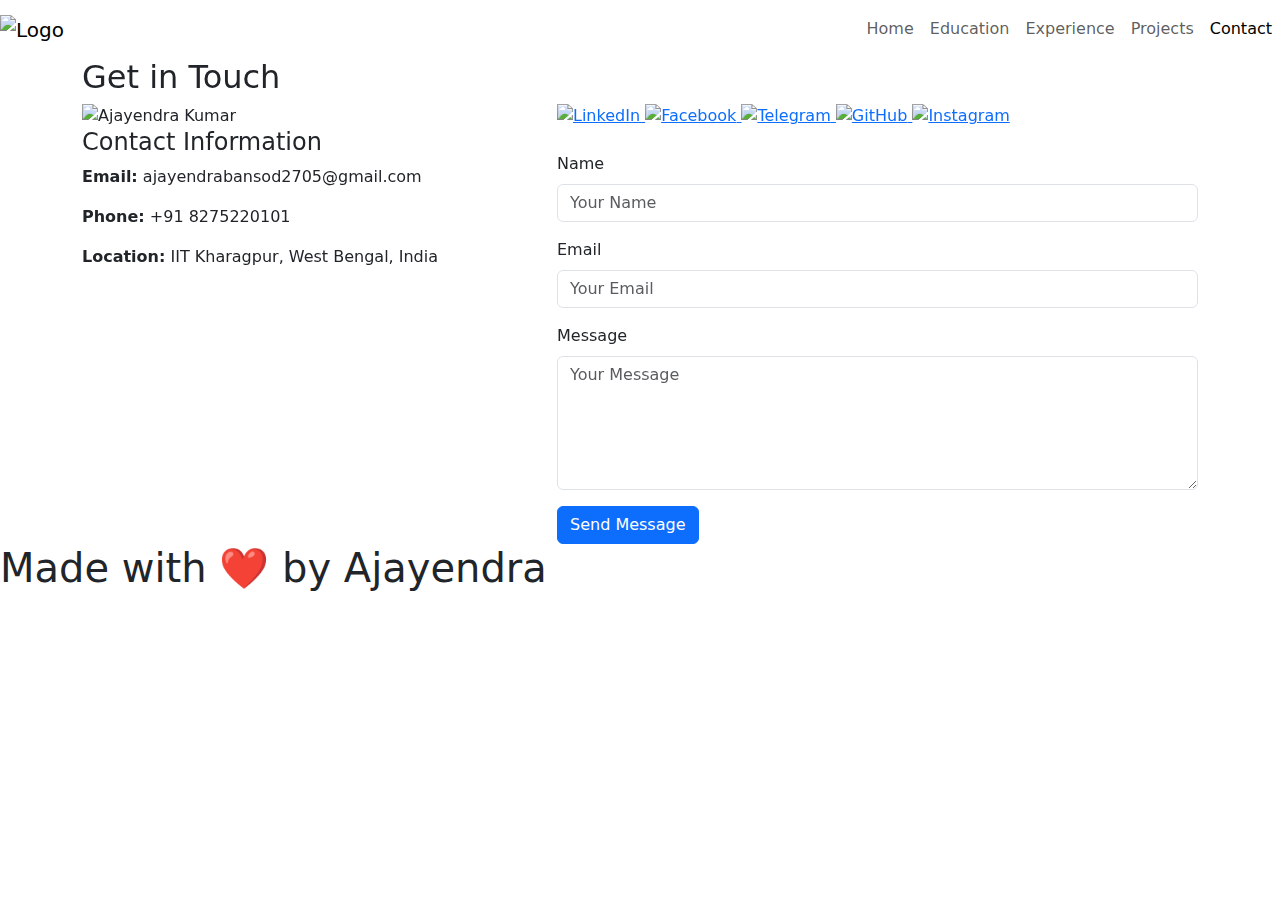
==== Contact/index.html @ 8413a228 "Create index.html" ====
<!DOCTYPE html>
<html lang="en">

<head>
    <meta charset="UTF-8">
    <meta name="viewport" content="width=device-width, initial-scale=1.0">
    <title>Contact - Ajayendra</title>
    <link rel="stylesheet" href="style.css">
    <link href="https://fonts.googleapis.com/css2?family=Dancing+Script:wght@400;700&display=swap" rel="stylesheet">
    <link href="https://cdn.jsdelivr.net/npm/bootstrap@5.3.0/dist/css/bootstrap.min.css" rel="stylesheet">
    <link href="https://unpkg.com/aos@next/dist/aos.css" rel="stylesheet">
</head>

<body>
    <nav class="navbar navbar-expand-lg">
        <a class="navbar-brand" href="http://127.0.0.1:5502/Home_Page/index.html">
            <img src="coollogo_com-175853174.gif" id="name_logo" alt="Logo">
        </a>
        <button class="navbar-toggler" type="button" data-bs-toggle="collapse" data-bs-target="#navbarContent"
            aria-controls="navbarContent" aria-expanded="false" aria-label="Toggle navigation">
            <span class="navbar-toggler-icon"></span>
        </button>
        <div class="collapse navbar-collapse" id="navbarContent">
            <div class="navbar-nav ms-auto" id="navItems">
                <a class="nav-item nav-link" href="http://127.0.0.1:5502/Home_Page/index.html">
                    <div class="extra_box">Home</div>
                </a>
                <a class="nav-item nav-link" href="http://127.0.0.1:5500/Home_page/index.html">
                    <div class="extra_box">Education</div>
                </a>
                <a class="nav-item nav-link" href="http://127.0.0.1:5500/Home_page/index.html">
                    <div class="extra_box">Experience</div>
                </a>
                <a class="nav-item nav-link" href="http://127.0.0.1:5500/Home_page/index.html">
                    <div class="extra_box">Projects</div>
                </a>
                <a class="nav-item nav-link active" href="#">
                    <div class="extra_box">Contact</div>
                </a>
            </div>
        </div>
    </nav>

    <section class="contact-section">
        <div class="container">
            <h2 class="section-title" data-aos="fade-down">Get in Touch</h2>
            <div class="row">
                <!-- Left Side: Contact Information -->
                <div class="col-lg-5" data-aos="fade-right">
                    <div class="contact-info">
                        <img src="DSC02303.JPG" alt="Ajayendra Kumar" class="profile-image">
                        <div class="contact-details">
                            <h4>Contact Information</h4>
                            <p><strong>Email:</strong> ajayendrabansod2705@gmail.com</p>
                            <p><strong>Phone:</strong> +91 8275220101</p>
                            <p><strong>Location:</strong> IIT Kharagpur, West Bengal, India</p>
                        </div>
                    </div>
                </div>

                <!-- Right Side: Message Form and Social Media Links -->
                <div class="col-lg-7" data-aos="fade-left">
                    <div class="social-icons mb-4">
                        <a href="https://www.linkedin.com/in/ajayendra-kumar" target="_blank" class="social-icon">
                            <img src="linkedin_image.png" alt="LinkedIn">
                        </a>
                        <a href="https://www.facebook.com/ajayendra.kumar" target="_blank" class="social-icon">
                            <img src="facebook_logo.png" alt="Facebook">
                        </a>
                        <a href="https://t.me/ajayendra_kumar" target="_blank" class="social-icon">
                            <img src="telegram_logo.png" alt="Telegram">
                        </a>
                        <a href="https://github.com/ajayendra-kumar" target="_blank" class="social-icon">
                            <img src="github_logo.png" alt="GitHub">
                        </a>
                        <a href="https://www.instagram.com/ajayendra_kumar" target="_blank" class="social-icon">
                            <img src="insta_image.jpeg" alt="Instagram">
                        </a>
                    </div>
                    <form class="contact-form">
                        <div class="mb-3">
                            <label for="name" class="form-label">Name</label>
                            <input type="text" class="form-control" id="name" placeholder="Your Name" required>
                        </div>
                        <div class="mb-3">
                            <label for="email" class="form-label">Email</label>
                            <input type="email" class="form-control" id="email" placeholder="Your Email" required>
                        </div>
                        <div class="mb-3">
                            <label for="message" class="form-label">Message</label>
                            <textarea class="form-control" id="message" rows="5" placeholder="Your Message" required></textarea>
                        </div>
                        <button type="submit" class="btn btn-primary">Send Message</button>
                    </form>
                </div>
            </div>
        </div>
    </section>

    <footer>
        <h1>Made with ❤️ by Ajayendra</h1>
    </footer>

    <script src="https://cdn.jsdelivr.net/npm/bootstrap@5.3.0/dist/js/bootstrap.bundle.min.js"></script>
    <script src="https://unpkg.com/aos@next/dist/aos.js"></script>
    <script>
        AOS.init();
    </script>
</body>

</html>
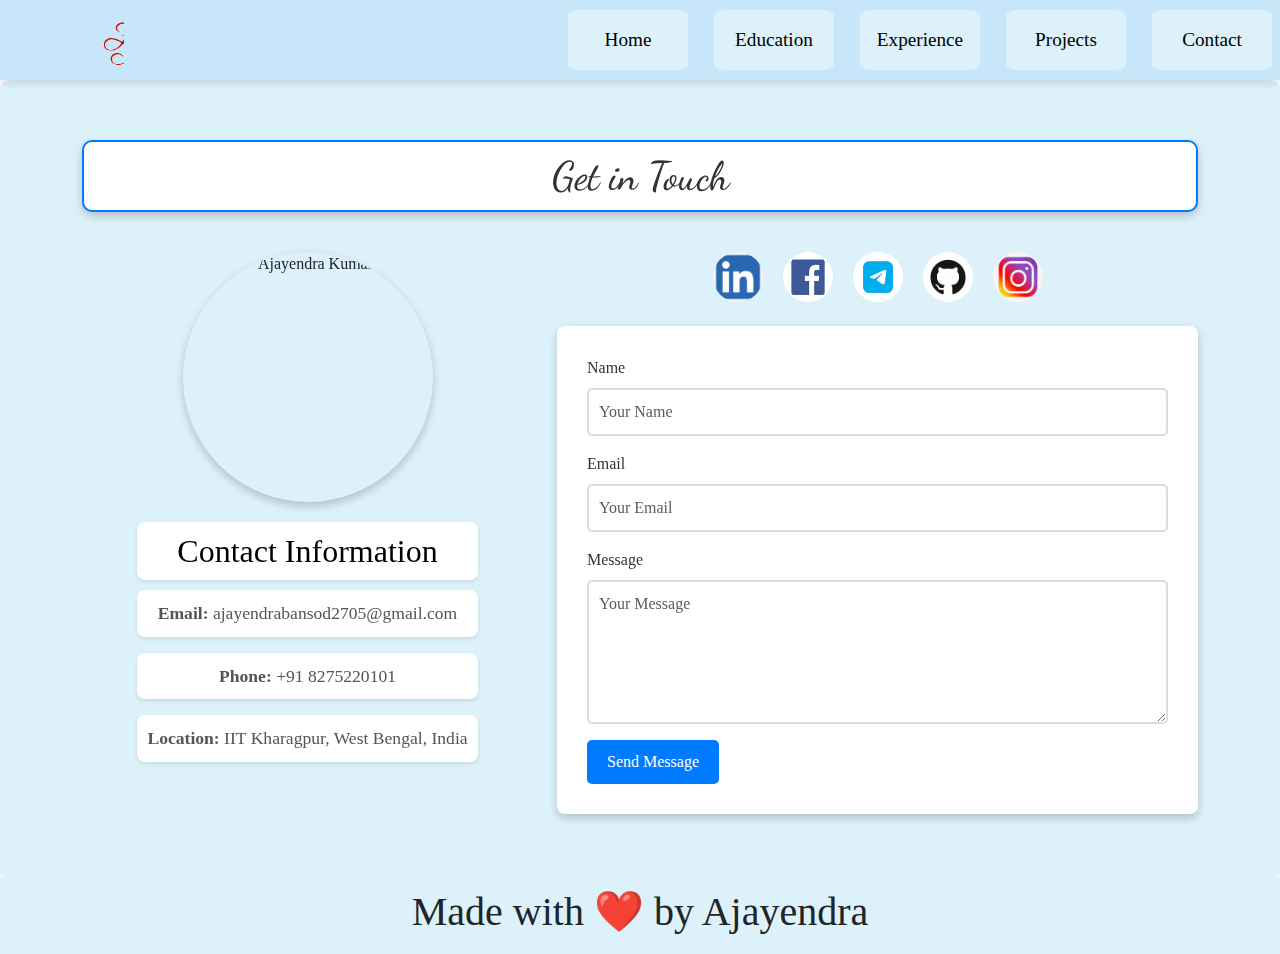
==== commit 6c27c628: "Update index.html" ====
--- a/Contact/index.html
+++ b/Contact/index.html
@@ -13,28 +13,29 @@
 
 <body>
     <nav class="navbar navbar-expand-lg">
-        <a class="navbar-brand" href="http://127.0.0.1:5502/Home_Page/index.html">
+        <a class="navbar-brand" href="https://ajayendra2705.github.io/PortFolio-Website/HomePage/">
             <img src="coollogo_com-175853174.gif" id="name_logo" alt="Logo">
         </a>
-        <button class="navbar-toggler" type="button" data-bs-toggle="collapse" data-bs-target="#navbarContent"
-            aria-controls="navbarContent" aria-expanded="false" aria-label="Toggle navigation">
+
+        <button class="navbar-toggler" type="button" data-bs-toggle="collapse" data-bs-target="#navbarContent" aria-controls="navbarContent" aria-expanded="false" aria-label="Toggle navigation">
             <span class="navbar-toggler-icon"></span>
         </button>
+
         <div class="collapse navbar-collapse" id="navbarContent">
             <div class="navbar-nav ms-auto" id="navItems">
-                <a class="nav-item nav-link" href="http://127.0.0.1:5502/Home_Page/index.html">
+                <a class="nav-item nav-link" href="https://ajayendra2705.github.io/PortFolio-Website/HomePage/">
                     <div class="extra_box">Home</div>
                 </a>
-                <a class="nav-item nav-link" href="http://127.0.0.1:5500/Home_page/index.html">
+                <a class="nav-item nav-link" href="https://ajayendra2705.github.io/PortFolio-Website/Education/">
                     <div class="extra_box">Education</div>
                 </a>
-                <a class="nav-item nav-link" href="http://127.0.0.1:5500/Home_page/index.html">
+                <a class="nav-item nav-link" href="https://ajayendra2705.github.io/PortFolio-Website/Experience/">
                     <div class="extra_box">Experience</div>
                 </a>
-                <a class="nav-item nav-link" href="http://127.0.0.1:5500/Home_page/index.html">
+                <a class="nav-item nav-link" href="https://ajayendra2705.github.io/PortFolio-Website/Projects/">
                     <div class="extra_box">Projects</div>
                 </a>
-                <a class="nav-item nav-link active" href="#">
+                <a class="nav-item nav-link" href="https://ajayendra2705.github.io/PortFolio-Website/Contact/">
                     <div class="extra_box">Contact</div>
                 </a>
             </div>
--- a/Contact/style.css
+++ b/Contact/style.css
@@ -0,0 +1,272 @@
+/* Basic reset */
+* {
+    font-family: 'Parisienne', cursive;
+    box-sizing: border-box;
+    margin: 0;
+    padding: 0;
+}
+
+.navbar {
+    height: 80px; /* Adjusted height */
+    display: flex;
+    align-items: center;
+    background-color: rgb(220, 241, 250);
+    padding: 0 20px;
+    box-shadow: 0 4px 8px rgba(0, 0, 0, 0.1);
+    transition: background-color 0.3s ease;
+    z-index: 1000; /* Ensure navbar is on top */
+}
+
+.navbar:hover {
+    background-color: rgb(200, 230, 250);
+}
+
+.navbar-brand img {
+    height: 60px;
+    margin-right: 20px;
+    margin-left: 100px; /* Add a default left margin */
+    transition: transform 0.3s ease, margin-left 0.3s ease; /* Add transition for margin-left */
+}
+
+@media (max-width: 1200px) {
+    .navbar-brand img {
+        margin-left: 15px; /* Adjust left margin for smaller screens */
+    }
+}
+
+@media (max-width: 992px) {
+    .navbar-brand img {
+        margin-left: 10px; /* Adjust left margin for even smaller screens */
+    }
+}
+
+@media (max-width: 768px) {
+    .navbar-brand img {
+        margin-left: 5px; /* Adjust left margin for smallest screens */
+    }
+}
+
+
+.navbar-brand img:hover {
+    transform: scale(1.1);
+}
+
+.navbar-toggler {
+    border: none;
+    outline: none;
+}
+
+.navbar-toggler-icon {
+    background-image: url('data:image/svg+xml;charset=utf8,%3Csvg xmlns="http://www.w3.org/2000/svg" width="30" height="30" viewBox="0 0 30 30"%3E%3Cpath stroke="currentColor" stroke-width="2" d="M5 7h20M5 15h20M5 23h20" /%3E%3C/svg%3E');
+}
+
+/* Style for the collapsible navbar menu */
+.navbar-collapse {
+    display: flex;
+    justify-content: flex-end; /* Align items to the right */
+}
+
+/* Ensure that the menu items are hidden by default */
+.navbar-nav {
+    display: flex;
+    flex-direction: row;
+    gap: 10px; /* Space between items */
+}
+
+.navbar-nav .nav-item {
+    margin: 0;
+}
+
+.navbar-nav .nav-link {
+    display: block;
+    text-decoration: none;
+}
+
+.extra_box {
+    height: 60px;
+    width: 120px; /* Adjusted width */
+    border-radius: 10%; /* Rounded corners on the left */
+    background-color: rgb(220, 241, 250);
+    display: flex;
+    justify-content: center;
+    align-items: center;
+    transition: background-color 0.3s ease, transform 0.3s ease;
+    font-size: 1.2rem;
+    color: black; /* Ensure text color is visible */
+    z-index: 1001; /* Ensure extra_box is on top */
+}
+
+.extra_box:hover {
+    border: 2px solid black;
+    background-color: aqua;
+    opacity: 100%;
+    border-radius: 10%;
+    transform: scale(1.05);
+}
+
+
+footer {
+    background-color: rgb(220, 241, 250);
+    padding: 10px;
+    text-align: center;
+    font-size: 0.9rem;
+}
+
+/* Contact Section Styles */
+.contact-section {
+    background-color: rgb(220, 241, 250);
+    padding: 60px 0;
+    border-radius: 10px; /* Border radius for the entire section */
+    box-shadow: 0 4px 8px rgba(0, 0, 0, 0.1);
+
+
+}
+
+.section-title {
+    text-align: center;
+    font-size: 2.5rem;
+    font-family: 'Dancing Script', cursive;
+    color: #333;
+    margin-bottom: 40px;
+    position: relative;
+    padding: 10px 20px;
+    background: #fff;
+    border: 2px solid #007bff;
+    border-radius: 10px; /* Box around the title */
+    display: inline-block;
+    box-shadow: 0 4px 8px rgba(0, 0, 0, 0.2);
+    animation: fadeInDown 1s ease-out;
+    display: flex;
+    justify-content: center;
+    align-items: center;
+
+}
+
+.contact-info {
+    display: flex;
+    flex-direction: column;
+    align-items: center;
+    text-align: center;
+    margin-bottom: 40px;
+    animation: fadeInUp 1s ease-out;
+}
+
+.profile-image {
+    width: 250px;
+    height: 250px;
+    border-radius: 50%;
+    object-fit: cover;
+    box-shadow: 0 4px 8px rgba(0, 0, 0, 0.2);
+    transition: transform 0.3s ease, box-shadow 0.3s ease;
+}
+
+.profile-image:hover {
+    transform: scale(1.1);
+    box-shadow: 0 6px 12px rgba(0, 0, 0, 0.3);
+}
+
+.contact-details {
+    margin-top: 20px;
+}
+
+.contact-details h4 {
+    font-size: 2rem;
+    margin-bottom: 10px;
+    color: #000;
+    border-radius: 8px;
+    padding: 10px;
+    background-color: #fff;
+    box-shadow: 0 2px 4px rgba(0, 0, 0, 0.1);
+}
+
+.contact-details p {
+    font-size: 1.1rem;
+    line-height: 1.5;
+    color: #555;
+    border-radius: 8px;
+    padding: 10px;
+    background-color: #fff;
+    box-shadow: 0 2px 4px rgba(0, 0, 0, 0.1);
+}
+
+.social-icons {
+    display: flex;
+    justify-content: center;
+    gap: 20px;
+    margin-bottom: 40px;
+    animation: fadeInUp 1s ease-out;
+}
+
+.social-icon img {
+    width: 50px;
+    height: 50px;
+    border-radius: 50%; /* Rounded social icons */
+    transition: transform 0.3s ease, opacity 0.3s ease;
+}
+
+.social-icon img:hover {
+    transform: scale(1.2);
+    opacity: 0.8;
+}
+
+.contact-form {
+    background: #fff;
+    padding: 30px;
+    border-radius: 8px;
+    box-shadow: 0 4px 8px rgba(0, 0, 0, 0.2);
+    animation: fadeInUp 1s ease-out;
+}
+
+.contact-form .form-label {
+    font-size: 1rem;
+    color: #333;
+}
+
+.contact-form .form-control {
+    border-radius: 5px;
+    border: 2px solid #ddd;
+    padding: 10px;
+    margin-bottom: 15px;
+    transition: border-color 0.3s ease;
+}
+
+.contact-form .form-control:focus {
+    border-color: #007bff;
+    outline: none;
+}
+
+.contact-form .btn-primary {
+    background-color: #007bff;
+    border: none;
+    padding: 10px 20px;
+    border-radius: 5px;
+    transition: background-color 0.3s ease, transform 0.3s ease;
+}
+
+.contact-form .btn-primary:hover {
+    background-color: #0056b3;
+    transform: scale(1.05);
+}
+
+/* Animations */
+@keyframes fadeInDown {
+    from {
+        opacity: 0;
+        transform: translateY(-20px);
+    }
+    to {
+        opacity: 1;
+        transform: translateY(0);
+    }
+}
+
+@keyframes fadeInUp {
+    from {
+        opacity: 0;
+        transform: translateY(20px);
+    }
+    to {
+        opacity: 1;
+        transform: translateY(0);
+    }
+}
